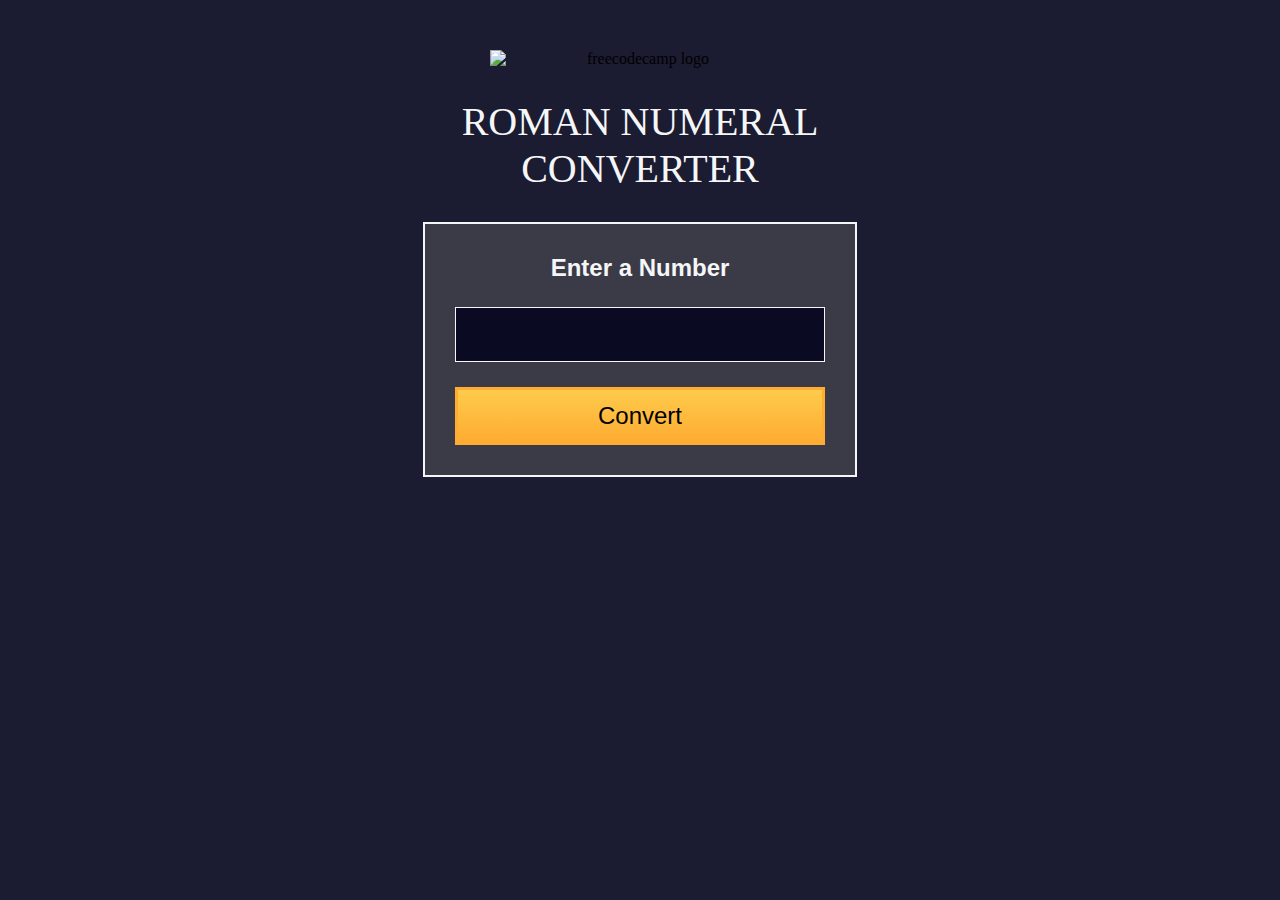
==== index.html @ 5e006d7b "estrutura html e css criada" ====
<!DOCTYPE html>
<html lang="en">
<head>
    <meta charset="UTF-8">
    <meta name="viewport" content="width=device-width, initial-scale=1.0">
    <title>Roman Numeral Converter</title>
    <link rel="stylesheet" href="styles.css">
</head>
<body>
    <main id="container">
        <img src="https://cdn.freecodecamp.org/platform/universal/fcc_primary.svg" alt="freecodecamp logo" class="logo">
        <h1>ROMAN NUMERAL CONVERTER</h1>
        <section class="converter">
            <h2 class="converter__title">Enter a Number</h2>
            <input type="number" class="converter__input" id="number">
            <button type="button" class="converter__btn" id="convert-btn">Convert</button>
        </section>
        <p id="output">
        </p>
    </main>

    <script src="script.js"></script>
</body>
</html>
---- styles.css ----
:root {
    --bg-color: #1B1B32;
    --text-color: #F5F6F7;
    --converter-bg-color: #3B3B47;
    --btn-background: linear-gradient(#FECB4C, #FEAC32);
    --btn-border-color: #FEAC32;
    --border-color: #F5F6F7;
    --alert-bg-color: #FFADAD;
    --alert-border-color: #850000;
    --alert-color: #850000;
    --input-bg-color: #0A0A23;
}

*, 
*::before,
*::after {
    padding: 0;
    margin: 0;
    box-sizing: border-box;
}

body {
    min-height: 100vh;
    background-color: var(--bg-color);
    padding: 50px 20px;
    display: flex;
    flex-direction: column;
    align-items: center;
}

#container {
    display: flex;
    flex-direction: column;
    align-items: center;
    justify-content: center;
    gap: 30px;
    text-align: center;
    width: 35%;
    min-width: 400px;
    max-width: 550px;
}

.logo {
    width: 300px;
}

h1 {
    color: var(--text-color);
    font-weight: 500;
    font-size: 2.5rem;
    max-width: 400px;
}

.converter,
.output__number {
    width: 100%;
    background-color: var(--converter-bg-color);
    border: 2px solid var(--border-color);
    padding: 20px;
}

.converter {
    display: flex;
    flex-direction: column;
    gap: 25px;
    padding: 30px;
}

.converter__title {
    color: var(--text-color);
    font-family: sans-serif;
    font-weight: 600;
}

.converter__input {
    height: 55px;
    background-color: var(--input-bg-color);
    border: 1px solid var(--border-color);
    font-size: 2.5rem;
    color: var(--text-color);
    padding: 1rem;
}

.converter__btn {
    font-size: 1.5rem;
    padding: 12px;
    background: var(--btn-background);
    border: 3px solid var(--btn-border-color);
}

.output__number {
    color: var(--text-color);
    font-size: 2rem;
    font-family: sans-serif;
}

.output__alert {
    width: 100%;
    background-color: var(--alert-bg-color);
    border: 2px solid var(--alert-border-color);
    padding: 20px;
    color: var(--alert-color);
    font-size: 1.5rem;
    font-family: sans-serif;
}
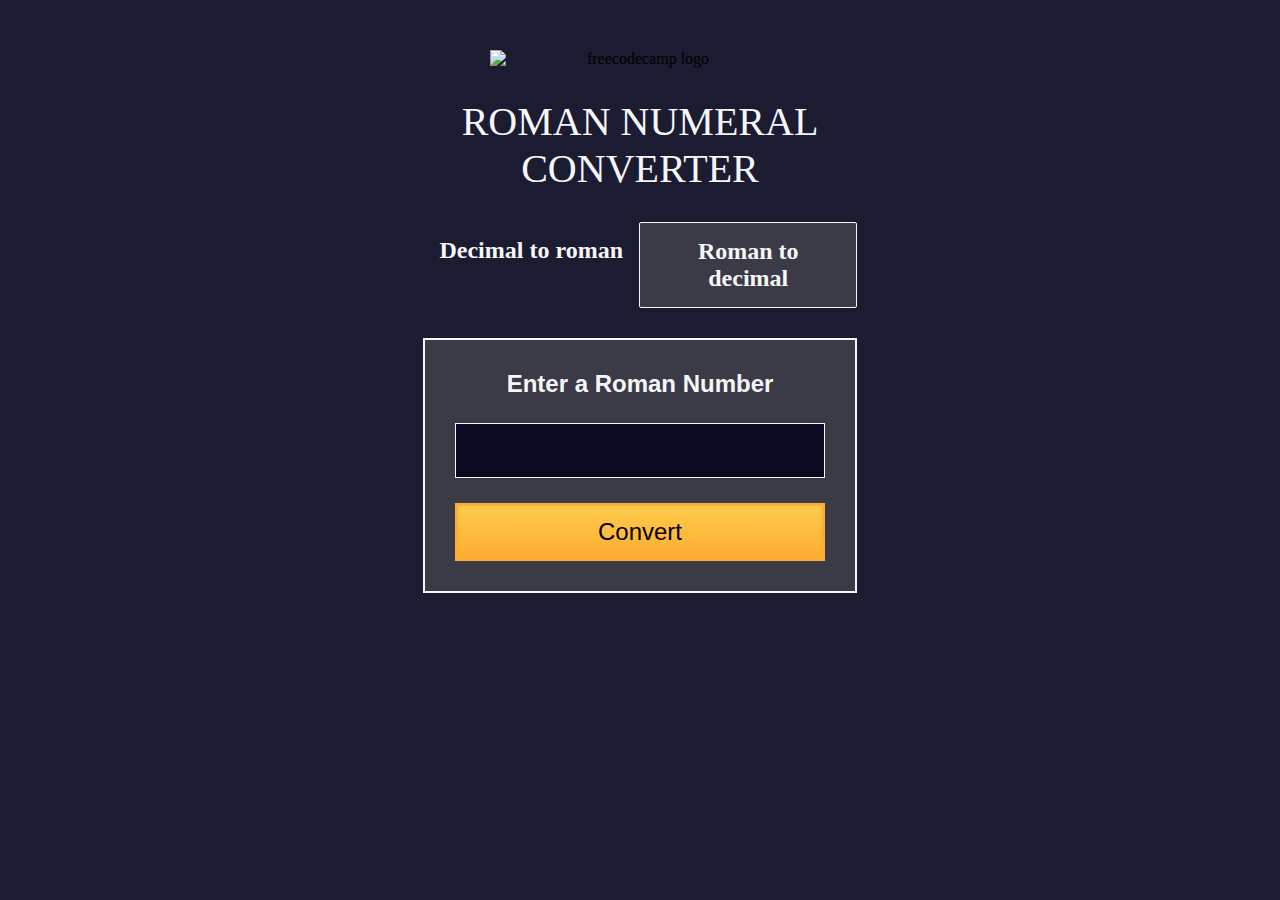
==== commit 8b9d141e: "integrando os dois scripts" ====
--- a/index.html
+++ b/index.html
@@ -10,10 +10,19 @@
     <main id="container">
         <img src="https://cdn.freecodecamp.org/platform/universal/fcc_primary.svg" alt="freecodecamp logo" class="logo">
         <h1>ROMAN NUMERAL CONVERTER</h1>
-        <section class="converter">
-            <h2 class="converter__title">Enter a Number</h2>
+        <div class="selector">
+            <h2 id="decimal-to-roman" class="selector__button ">Decimal to roman</h2>
+            <h2 id="roman-to-decimal" class="selector__button selected">Roman to decimal</h2>
+        </div>
+        <section id="converter-roman" class="converter">
+            <h2 class="converter__title">Enter a Decimal Number</h2>
             <input type="number" class="converter__input" id="number">
             <button type="button" class="converter__btn" id="convert-btn">Convert</button>
+        </section>
+        <section id="converter-decimal" class="converter hidden">
+            <h2 class="converter__title">Enter a Roman Number</h2>
+            <input type="text" class="converter__input" id="text">
+            <button type="button" class="converter__btn" id="convert-btn-roman">Convert</button>
         </section>
         <p id="output">
         </p>
--- a/styles.css
+++ b/styles.css
@@ -51,6 +51,28 @@
     max-width: 400px;
 }
 
+.selector{
+    display: flex;
+    width: 100%;
+}
+
+.selector__button {
+    width: 100%;
+    color: var(--text-color);
+    padding: 15px;
+}
+
+.selector__button:hover {
+    cursor: pointer;
+    text-decoration: underline;
+}
+
+.selected {
+    background-color: var(--converter-bg-color);
+    border: 1px solid var(--border-color);
+    border-radius: 2px;
+}
+
 .converter,
 .output__number {
     width: 100%;
@@ -86,6 +108,7 @@
     padding: 12px;
     background: var(--btn-background);
     border: 3px solid var(--btn-border-color);
+    cursor: pointer;
 }
 
 .output__number {
@@ -103,3 +126,7 @@
     font-size: 1.5rem;
     font-family: sans-serif;
 }
+
+.hidden {
+    display: none;
+}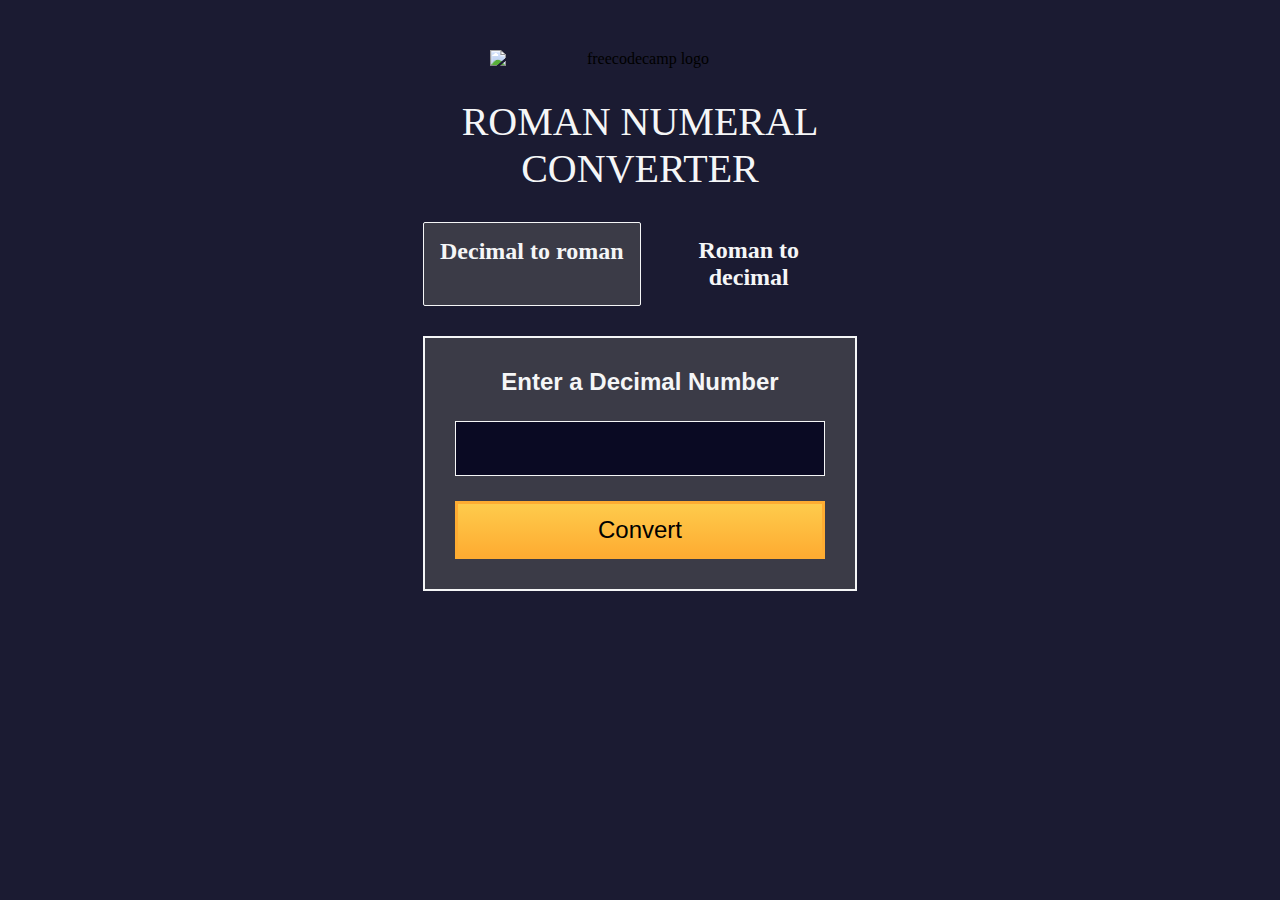
==== commit 98ebda89: "feat: selecionar dentre os conversores" ====
--- a/index.html
+++ b/index.html
@@ -11,8 +11,8 @@
         <img src="https://cdn.freecodecamp.org/platform/universal/fcc_primary.svg" alt="freecodecamp logo" class="logo">
         <h1>ROMAN NUMERAL CONVERTER</h1>
         <div class="selector">
-            <h2 id="decimal-to-roman" class="selector__button ">Decimal to roman</h2>
-            <h2 id="roman-to-decimal" class="selector__button selected">Roman to decimal</h2>
+            <h2 id="decimal-to-roman" class="selector__button selected">Decimal to roman</h2>
+            <h2 id="roman-to-decimal" class="selector__button ">Roman to decimal</h2>
         </div>
         <section id="converter-roman" class="converter">
             <h2 class="converter__title">Enter a Decimal Number</h2>
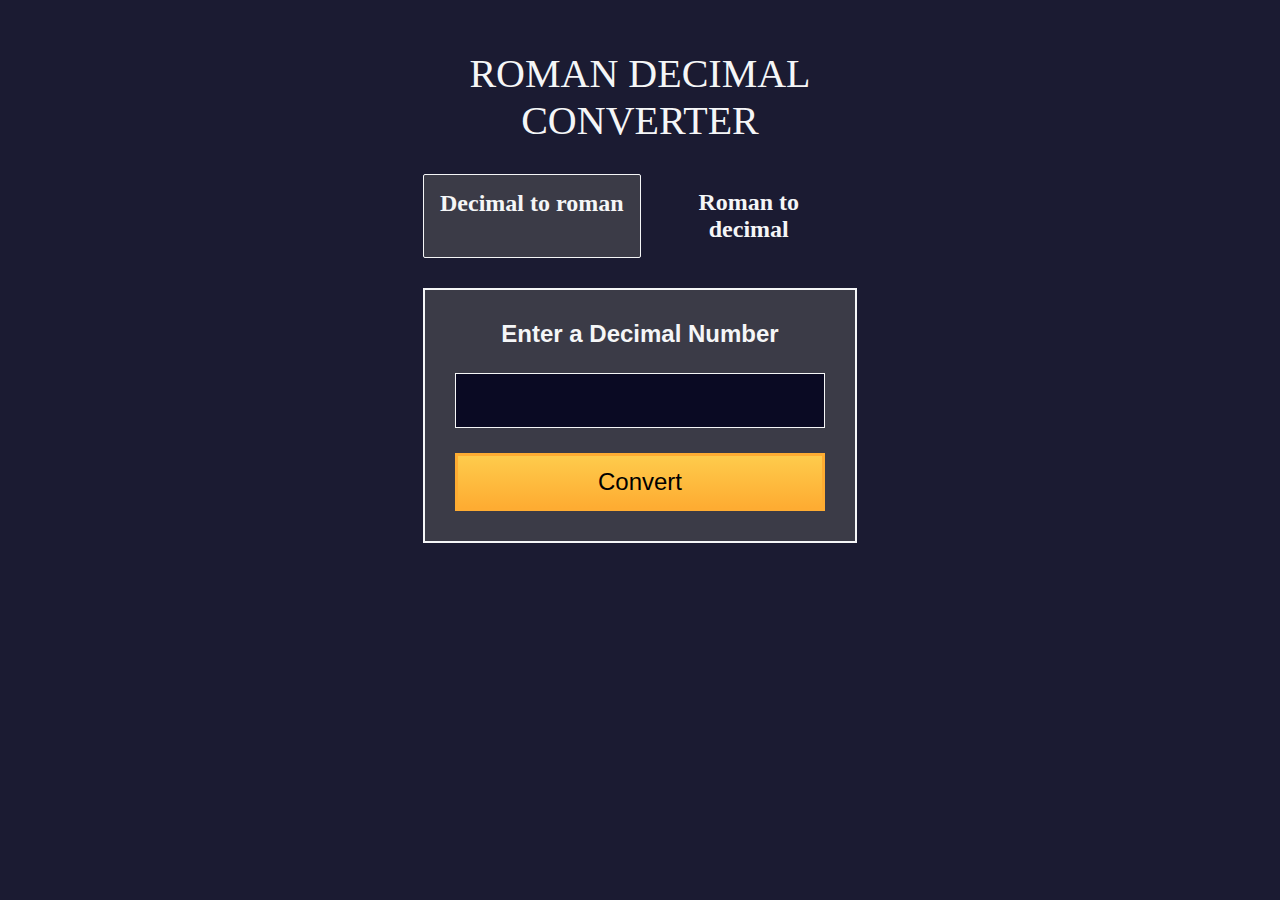
==== commit 422ea2f5: "remocao logo e atualizacao titulo" ====
--- a/index.html
+++ b/index.html
@@ -3,16 +3,15 @@
 <head>
     <meta charset="UTF-8">
     <meta name="viewport" content="width=device-width, initial-scale=1.0">
-    <title>Roman Numeral Converter</title>
+    <title>Roman Decimal Converter</title>
     <link rel="stylesheet" href="styles.css">
 </head>
 <body>
     <main id="container">
-        <img src="https://cdn.freecodecamp.org/platform/universal/fcc_primary.svg" alt="freecodecamp logo" class="logo">
-        <h1>ROMAN NUMERAL CONVERTER</h1>
+        <h1>ROMAN DECIMAL CONVERTER</h1>
         <div class="selector">
             <h2 id="decimal-to-roman" class="selector__button selected">Decimal to roman</h2>
-            <h2 id="roman-to-decimal" class="selector__button ">Roman to decimal</h2>
+            <h2 id="roman-to-decimal" class="selector__button">Roman to decimal</h2>
         </div>
         <section id="converter-roman" class="converter">
             <h2 class="converter__title">Enter a Decimal Number</h2>
